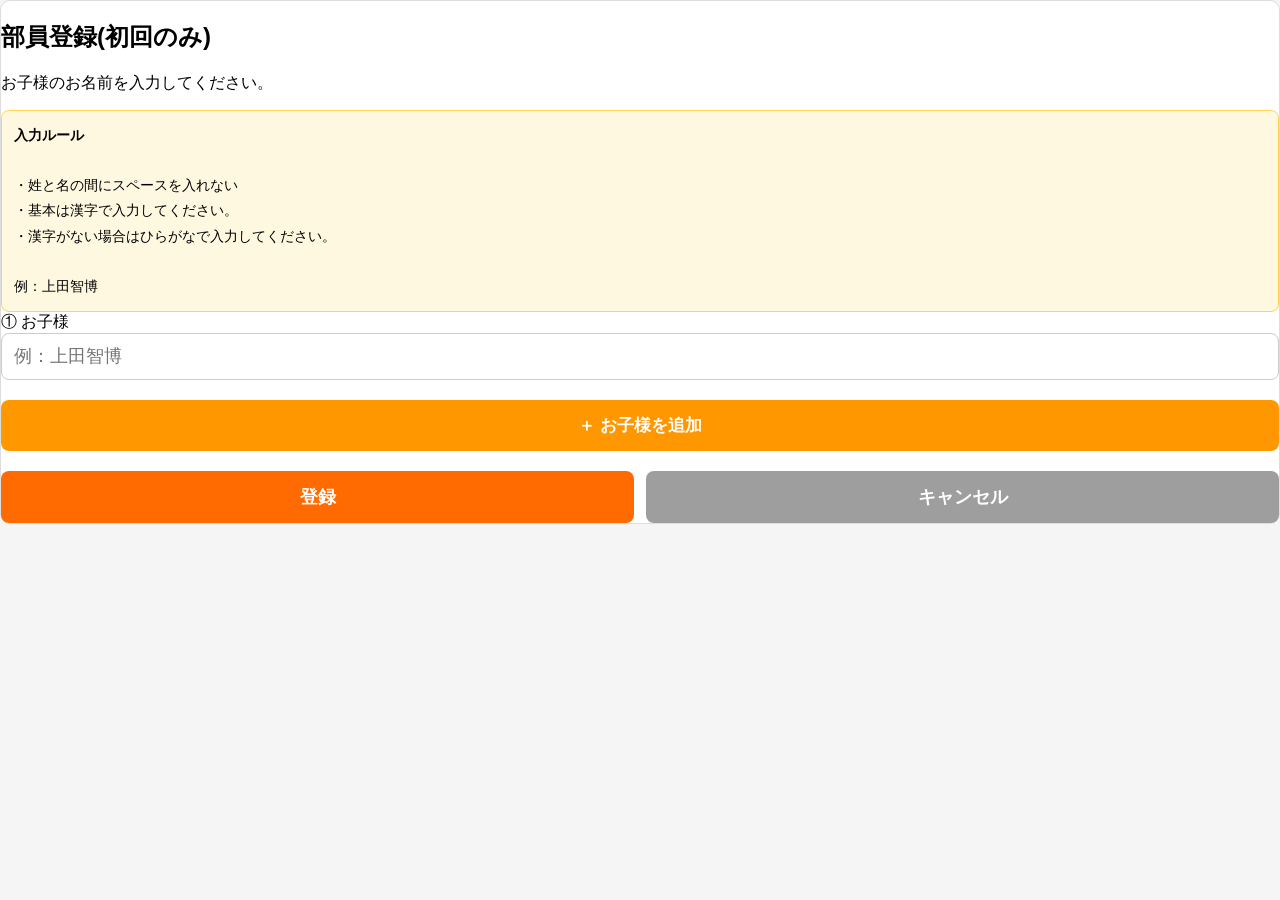
==== html/register.html @ f9fa2ddc "20260716_7" ====
<!DOCTYPE html>
<html>
<head>
    <meta charset="UTF-8">
    <meta name="viewport" content="width=device-width, initial-scale=1">
    <link rel="stylesheet" href="../css/common.css">
    <link rel="stylesheet" href="../css/register.css">
</head>

<body>
    <div class="card">

        <h2>部員登録(初回のみ)</h2>
        <p>お子様のお名前を入力してください。</p>
        <div class="notice">
            <b>入力ルール</b><br><br>

            ・姓と名の間にスペースを入れない<br>
            ・基本は漢字で入力してください。<br>
            ・漢字がない場合はひらがなで入力してください。<br>
            <br>
            例：上田智博
        </div>

        <div id="memberArea">
            <div class="member-row">
                <label>① お子様</label>
                <input class="memberName"
                       type="text"
                       maxlength="20"
                       placeholder="例：上田智博">
            </div>
        </div>

        <button id="btnAdd" class="btn btn-cancel">
            ＋ お子様を追加
        </button>
        <div class="btn-group">
            <button id="btnRegister" class="btn btn-submit">
                登録
            </button>

            <button id="btnCancel" class="btn btn-cancel">
                キャンセル
            </button>
        </div>
    </div>

    <script src="js/config.js"></script>
    <script src="https://static.line-scdn.net/liff/edge/2/sdk.js"></script>
    <script src="../js/liff.js"></script>
    <script src="../js/register.js"></script>
</body>
</html>
---- css/common.css ----
body {
    font-family: sans-serif;
    margin: 0;
    background: #f5f5f5;
}

.card {
    background: white;
    border-radius: 10px;
    border: 1px solid #ddd;
}

.btn {
    width: 100%;
    padding: 14px;
    font-size: 16px;
    border: none;
    border-radius: 8px;
    font-weight: bold;
}

.btn-submit {
    background: #ff6b00;
    color: white;
}

.btn-cancel {
    background: #eee;
    color: #333;
}
---- css/register.css ----
.container {
    max-width: 420px;
    margin: 30px auto;
    padding: 20px;
}

.title {
    text-align: center;
    margin-bottom: 20px;
}

.notice {
    background: #fff8e1;
    border: 1px solid #ffd54f;
    padding: 12px;
    border-radius: 8px;
    margin-top: 15px;
    line-height: 1.8;
    font-size: 14px;
}

input[type=text] {
    width: 100%;
    padding: 12px;
    font-size: 18px;
    box-sizing: border-box;
    border: 1px solid #ccc;
    border-radius: 8px;
}

.btn-group {
    display: flex;
    gap: 12px;
    margin-top: 20px;
}

.btn-group button {
    flex: 1;
    height: 52px;
    font-size: 18px;
    font-weight: bold;
    border: none;
    border-radius: 8px;
}

.btn-submit {
    background: #ff6b00;
    color: white;
}

.btn-cancel {
    background: #9e9e9e;
    color: white;
}

#btnAdd {
    width: 100%;
    padding: 14px;
    margin-top: 20px;
    background: #ff9800;
    color: #fff;
    border: none;
    border-radius: 8px;
    font-size: 17px;
    font-weight: bold;
}
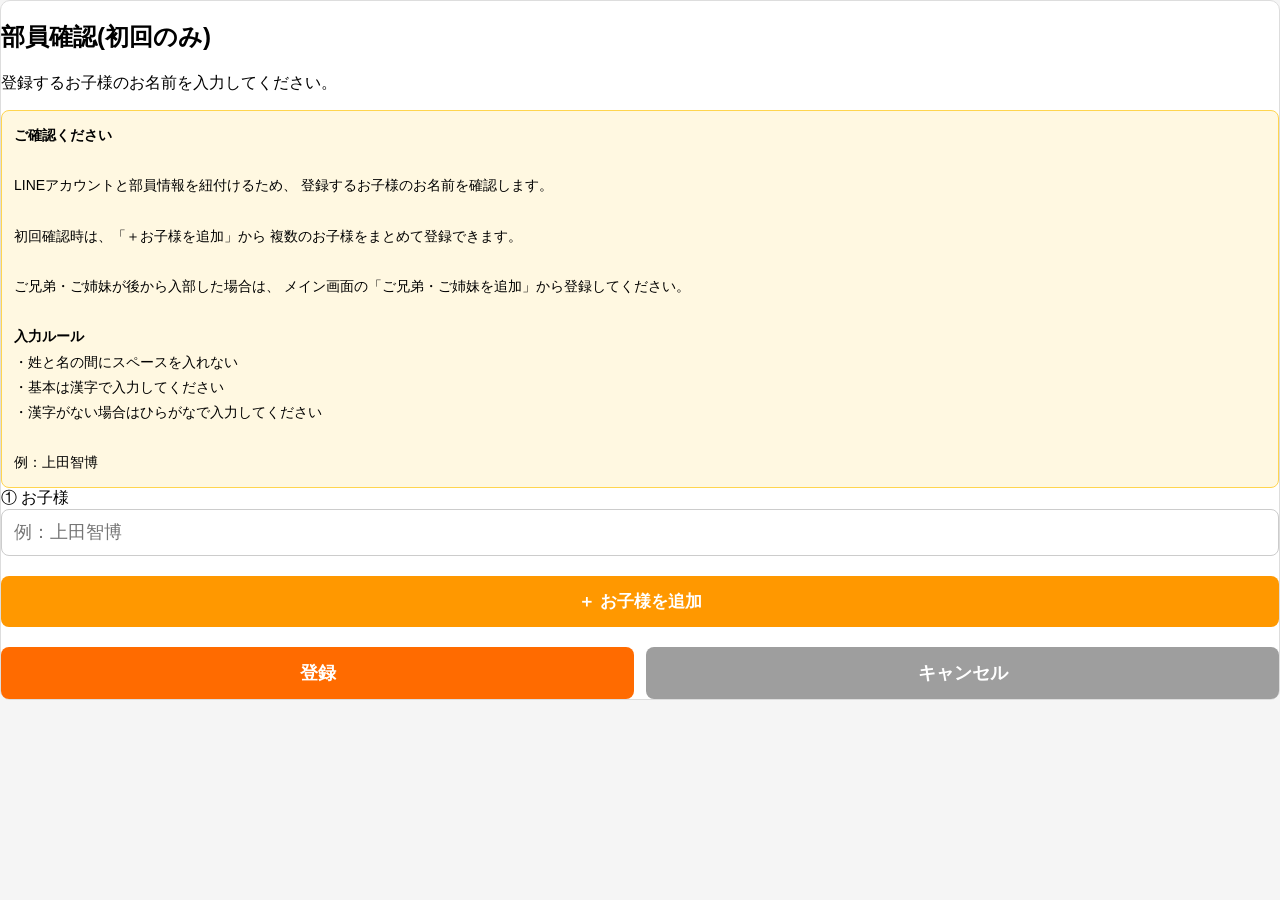
==== commit 087d4fb0: "20260722_6" ====
--- a/html/register.html
+++ b/html/register.html
@@ -4,21 +4,32 @@
     <meta charset="UTF-8">
     <meta name="viewport" content="width=device-width, initial-scale=1">
     <link rel="stylesheet" href="../css/common.css">
+    <link rel="stylesheet" href="../css/modal.css">
     <link rel="stylesheet" href="../css/register.css">
 </head>
 
 <body>
     <div class="card">
 
-        <h2>部員登録(初回のみ)</h2>
-        <p>お子様のお名前を入力してください。</p>
+        <h2>部員確認(初回のみ)</h2>
+        <p>登録するお子様のお名前を入力してください。</p>
         <div class="notice">
-            <b>入力ルール</b><br><br>
+            <b>ご確認ください</b><br><br>
 
+            LINEアカウントと部員情報を紐付けるため、
+            登録するお子様のお名前を確認します。<br><br>
+
+            初回確認時は、「＋お子様を追加」から
+            複数のお子様をまとめて登録できます。<br><br>
+
+            ご兄弟・ご姉妹が後から入部した場合は、
+            メイン画面の「ご兄弟・ご姉妹を追加」から登録してください。<br><br>
+
+            <b>入力ルール</b><br>
             ・姓と名の間にスペースを入れない<br>
-            ・基本は漢字で入力してください。<br>
-            ・漢字がない場合はひらがなで入力してください。<br>
-            <br>
+            ・基本は漢字で入力してください<br>
+            ・漢字がない場合はひらがなで入力してください<br><br>
+
             例：上田智博
         </div>
 
@@ -46,9 +57,18 @@
         </div>
     </div>
 
-    <script src="js/config.js"></script>
+    <div id="alertModal" class="modal" style="display:none;">
+        <div class="modal-content">
+            <h3 id="alertTitle">お知らせ</h3>
+            <p id="alertMessage"></p>
+            <button onclick="closeAlert()">OK</button>
+        </div>
+    </div>
+
+    <script src="../js/config.js"></script>
     <script src="https://static.line-scdn.net/liff/edge/2/sdk.js"></script>
     <script src="../js/liff.js"></script>
+    <script src="../js/api.js"></script>
     <script src="../js/register.js"></script>
 </body>
 </html>
--- a/css/modal.css
+++ b/css/modal.css
@@ -0,0 +1,31 @@
+.modal {
+    position: fixed;
+    inset: 0;
+    background: rgba(0,0,0,.5);
+    display: flex;
+    justify-content: center;
+    align-items: center;
+}
+
+.modal-content {
+    background: #fff;
+    padding: 20px;
+    border-radius: 10px;
+    width: 80%;
+    max-width: 320px;
+    text-align: center;
+}
+
+.modal-content button {
+    margin-top: 15px;
+    padding: 10px 30px;
+    background: #06C755; /* LINE�O���[�� */
+    color: #fff;
+    border: none;
+    border-radius: 6px;
+    font-size: 16px;
+}
+
+#alertMessage {
+    white-space: pre-line;
+}
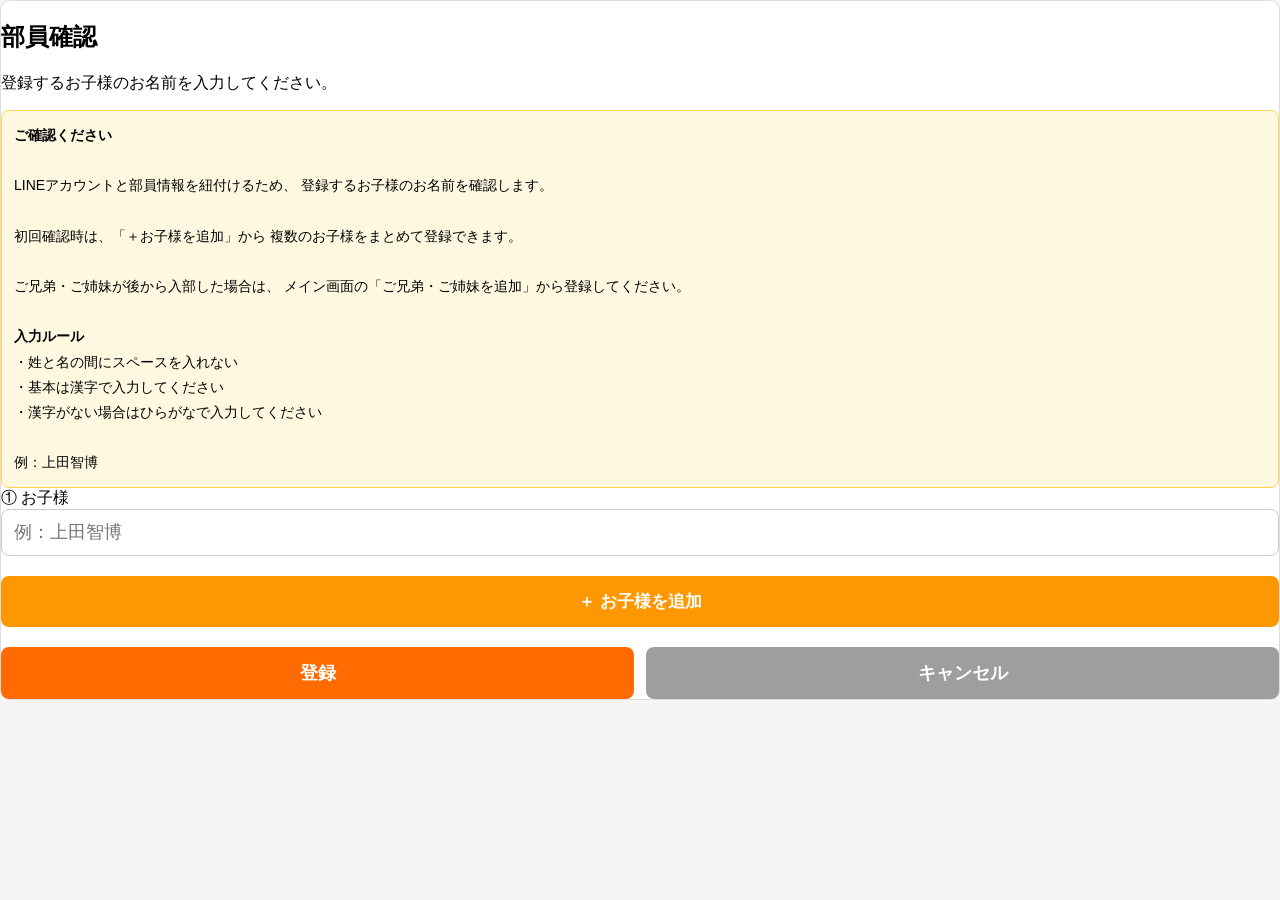
==== commit 1fded353: "20260801_1" ====
--- a/html/register.html
+++ b/html/register.html
@@ -11,7 +11,7 @@
 <body>
     <div class="card">
 
-        <h2>部員確認(初回のみ)</h2>
+        <h2>部員確認</h2>
         <p>登録するお子様のお名前を入力してください。</p>
         <div class="notice">
             <b>ご確認ください</b><br><br>
